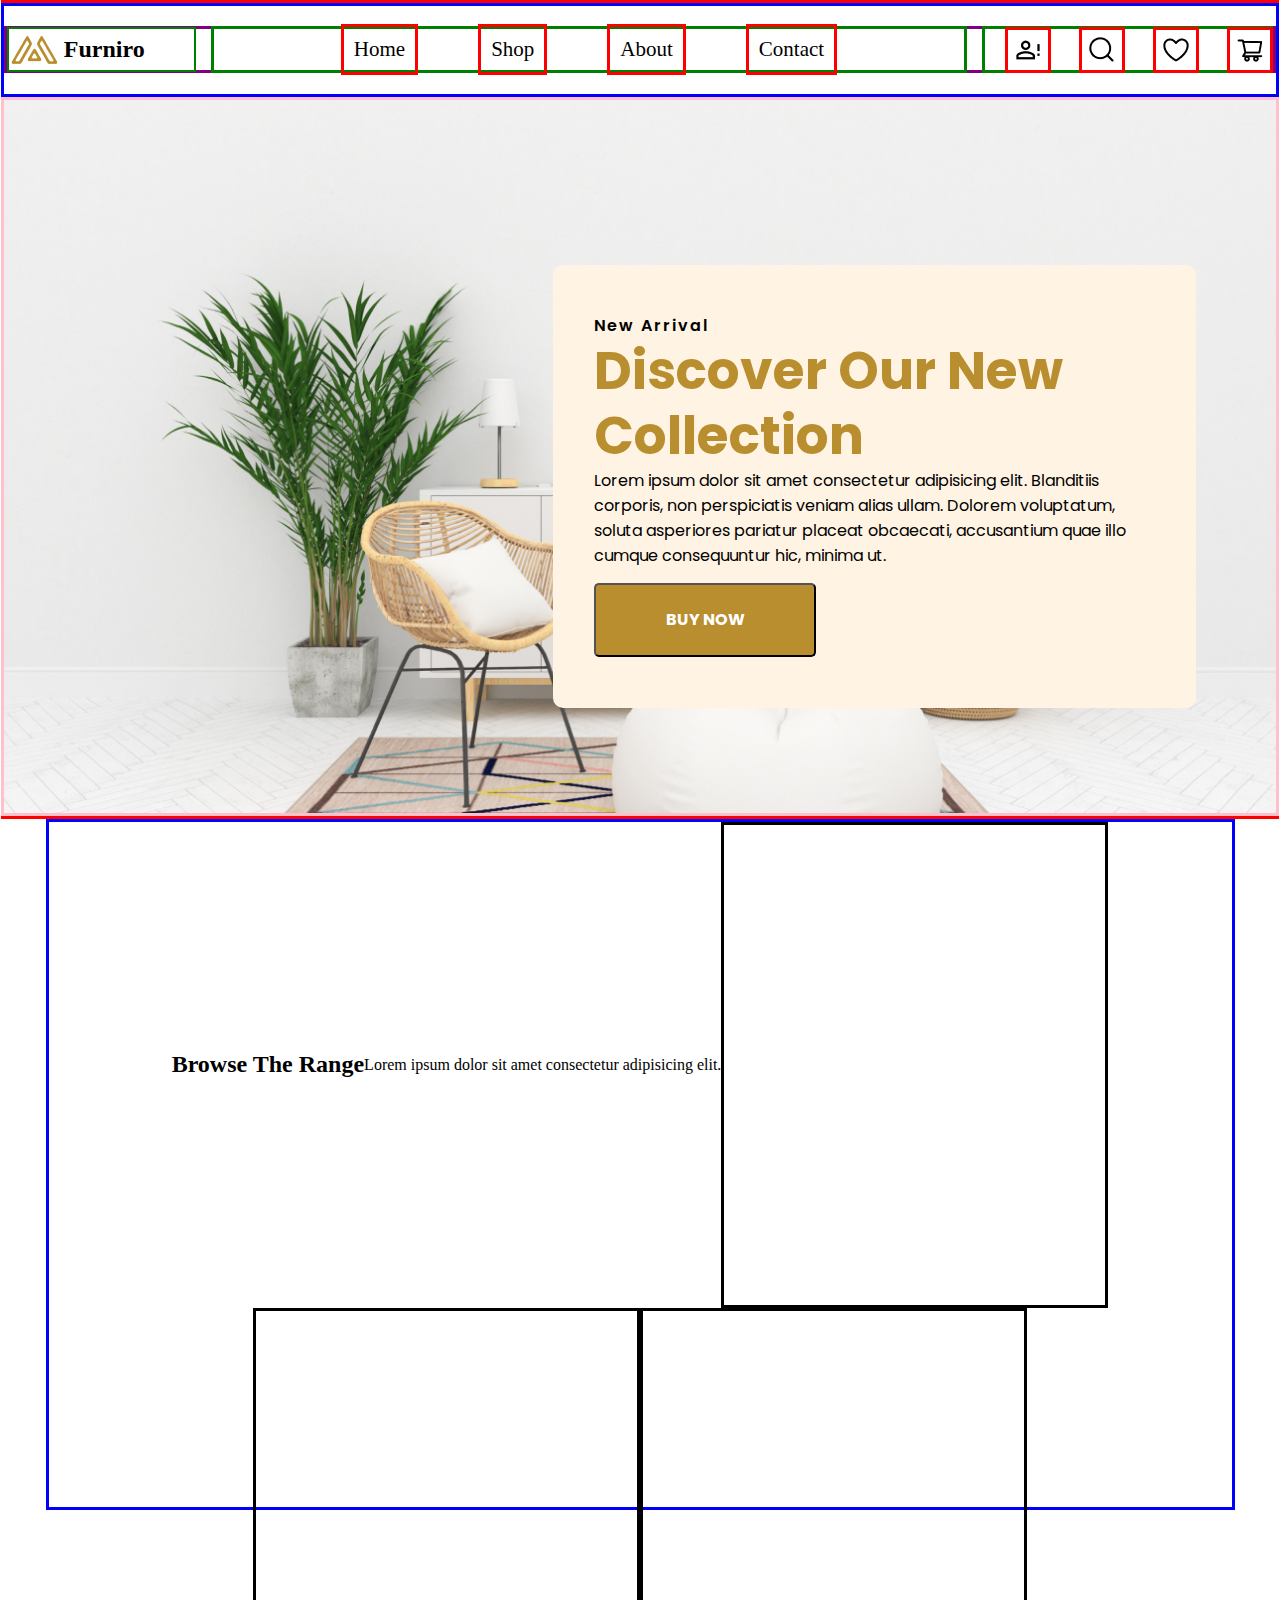
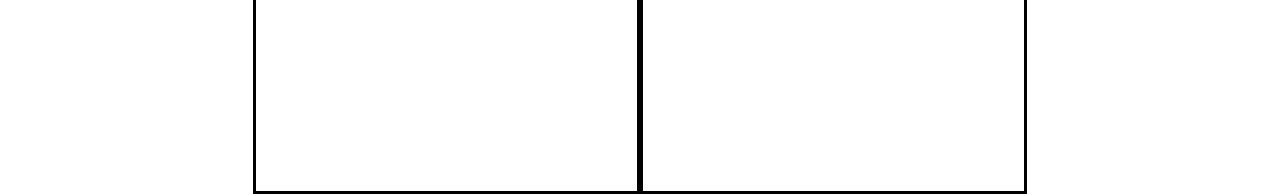
==== index.html @ 5cec1667 "Estructura de header" ====
<!DOCTYPE html>
<html lang="en">
<head>
    <meta charset="UTF-8">
    <meta name="viewport" content="width=device-width, initial-scale=1.0">
    <title>Furniro</title>
    <link rel="stylesheet" href="css/style.css">
    <link rel="preconnect" href="https://fonts.googleapis.com">
    <link rel="preconnect" href="https://fonts.gstatic.com" crossorigin>
    <link href="https://fonts.googleapis.com/css2?family=Poppins:ital,wght@0,100;0,200;0,300;0,400;0,500;0,600;0,700;0,800;0,900;1,100;1,200;1,300;1,400;1,500;1,600;1,700;1,800;1,900&display=swap" rel="stylesheet">
</head>
<body>
    <div class="banner">
        <header>
            <nav>
                <div class="navSec"  id="navLogo">
                    <img src="img/Meubel House_Logos-05.jpg" alt="img logo">
                    <h2>Furniro</h2>
                </div>
                <div class="navSec" id="navLink">
                    <ul>
                        <li><a href="">Home</a></li>
                        <li><a href="">Shop</a></li>
                        <li><a href="">About</a></li>
                        <li><a href="">Contact</a></li>
                    </ul>
                </div>
                <div class="navSec" id="navIcon">
                    <ul>
                        <li><a href="#"><img src="img/icons/mdi_account-alert-outline.png" alt="Icon login"></a></li>
                        <li><a href="#"><img src="img/icons/akar-icons_search.png" alt="Icon search"></a></li>
                        <li><a href="#"><img src="img/icons/akar-icons_heart.png" alt="Icon of heart"></a></li>
                        <li><a href="#"><img src="img/icons/ant-design_shopping-cart-outlined.png" alt="Icon shopping"></a></li>
                      </ul>
                </div>
            </nav>
        </header>
        <div id="bannerImage">
            <div id="bannerInfo">
                <div id="bannerInfoText">
                    <h3>New Arrival</h3>
                    <h1>Discover Our New Collection</h1>
                    <p>Lorem ipsum dolor sit amet consectetur adipisicing elit. Blanditiis corporis, non perspiciatis veniam alias ullam. Dolorem voluptatum, soluta asperiores pariatur placeat obcaecati, accusantium quae illo cumque consequuntur hic, minima ut.</p>
                    <button style='font-family: "Poppins",sans-serif;font-weight: 700; font-size: 16px; color: white; background-color:  #b88e2f; line-height:24px ;width: 222px;height: 74px; margin-top: 15px; border-radius: 5px;' >BUY NOW</button>
                </div>
            </div>
        </div>
    </div>
    <div id="browseRange">
        <h2>Browse The Range</h2>
        <p>Lorem ipsum dolor sit amet consectetur adipisicing elit.</p>
        <div class="browseCards"></div>
        <div class="browseCards"></div>
        <div class="browseCards"></div>
    </div>
</body>
</html>
---- css/style.css ----
*{margin: 0px;padding: 0px;}
body{
    display: flex;
    align-items: center;
    justify-content: center;
    flex-direction: column;
}
.banner{
    width: 99.4%;
    height: 812.53px;
    display: flex;
    align-items: center;
    flex-direction: column;
    border: solid red;

}
/*header*/
header{
    width: 100%;
    height: 100px;
    border: solid blue;
    display: flex;
    align-items: center;
    justify-content: center;
}
nav{
    display: flex;
    align-items: center;
    justify-content: center;
    justify-content: space-between;
    width: 1286px;
    height: 41px;
    border: purple solid 3px;
}
.navSec{
    display: flex;
    align-items: center;
    height: 41px;
    border: solid green;
}
#navLogo{
    width: 185px;
    border: green solid 2px;
    gap: 5px;
}
#navLink{
    width: 750px;
}
#navLink li{
    border: solid red;
    margin: -15px 30px;
    padding: 4px;
}
.navSec ul,a{
    display: flex;
    margin: auto;
    text-align: center;
    list-style: none;
    text-decoration: none;
    color: #000000; 
    font-size: 21px;
    padding: 6px;  
}
#navIcon {
    width: 285px; 
}

#navIcon li{
    border: solid red;
    margin: -15px 14px;
}

/*info banner*/
#bannerImage{
    border: solid pink;
     width: 100%;
     height: 100%;
     background: url(../img/scandinavian-interior-mockup-wall-decal-background\ 1.jpg) no-repeat center/cover;
     display: flex;
     align-items: center;
     justify-content: flex-end
}

#bannerInfo{
    width: 643px;
    height: 443px;
    border-radius: 10px;
    margin-top: 60px;
    margin-right: 80px;
    background-color: #fff3e3;
    display: flex;
    align-items: center;
    justify-content: center;
}
#bannerInfoText {
    width: 561px;
    height: 344px;
    font-family: "Poppins";
}
#bannerInfoText h3{
    font-weight: 600;
    font-size: 16px;
    letter-spacing: 2px;
    line-height: 24px; 
}
#bannerInfoText h1{
    color:  #b88e2f;
    font-weight: 700;
    font-size: 52px; 
    line-height:65px;
}

/*browse the range*/
#browseRange{
    border: solid blue;
    width: 1183px;
    height: 685px;
    display: flex;
    align-items: center;
    justify-content: center;
    flex-wrap: wrap;
}

.browseCards{
    width: 381px;
    height: 480px;
    border: solid 3px;
}
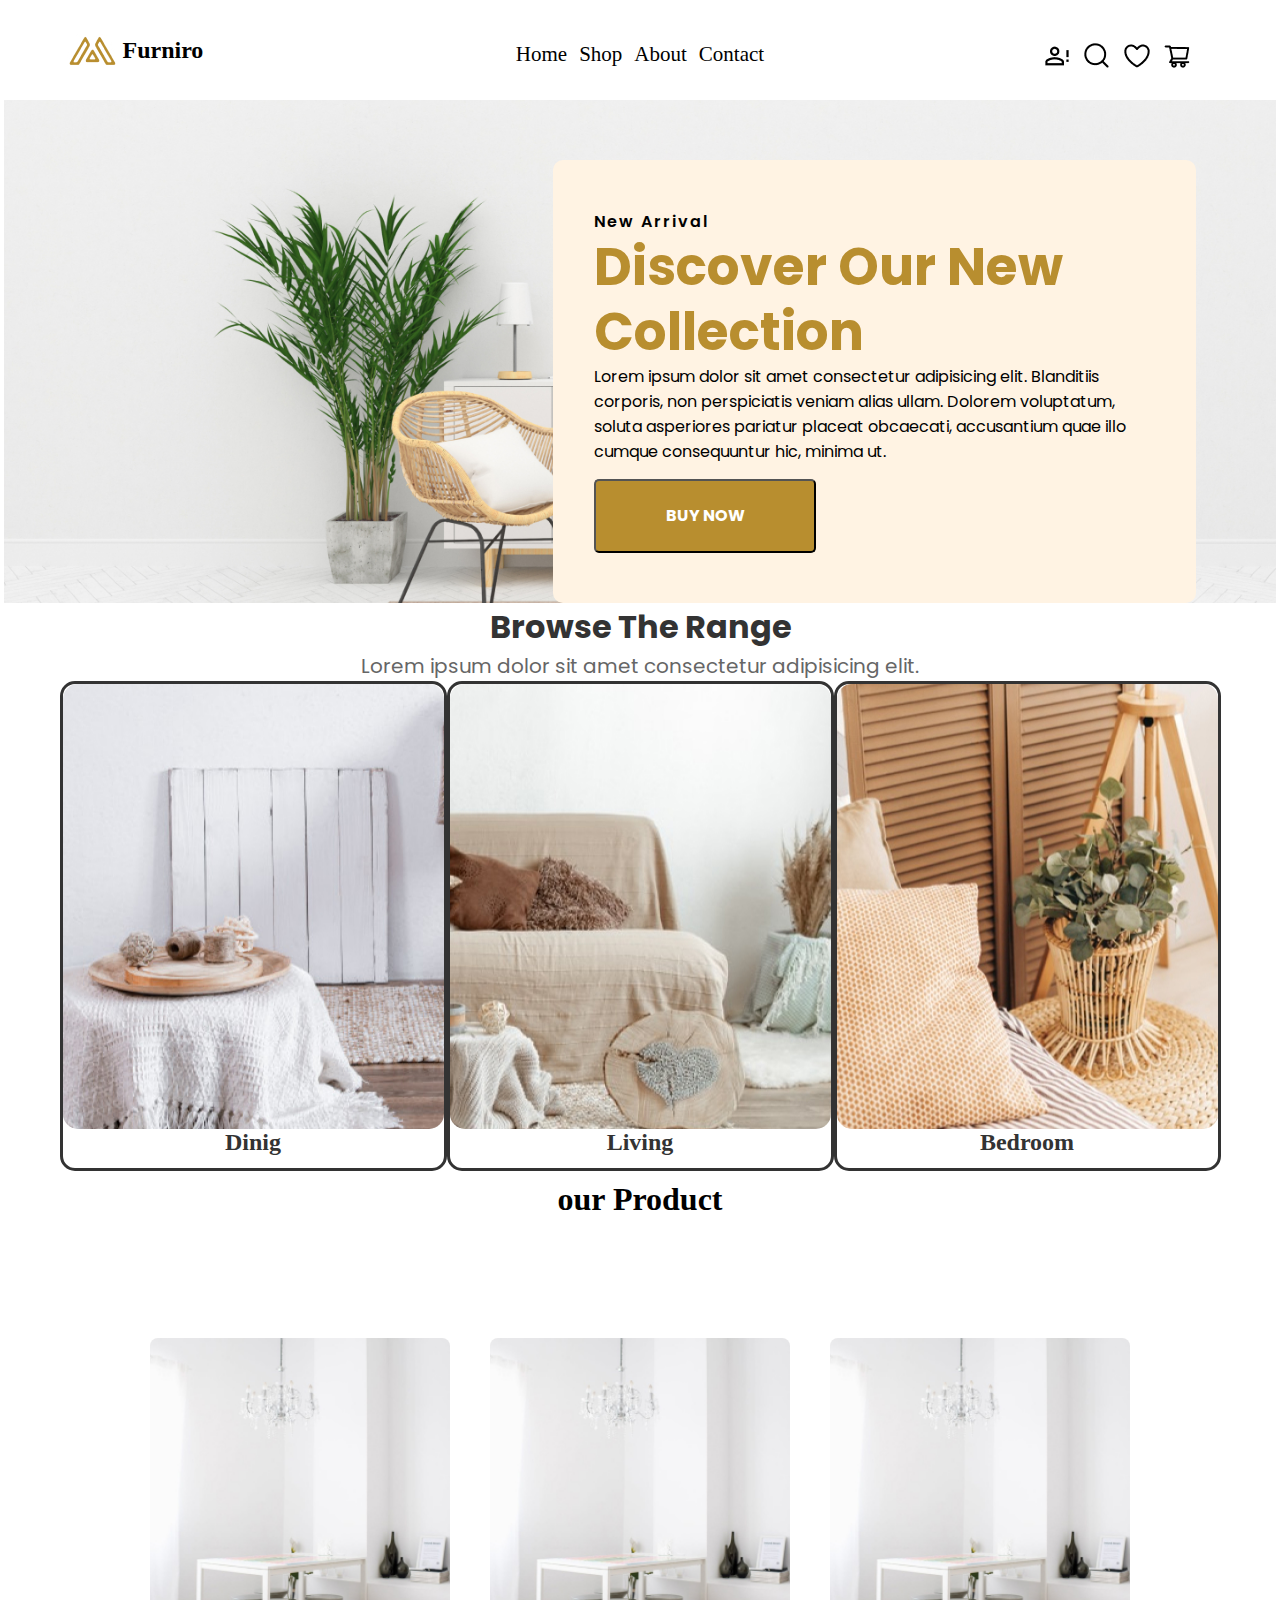
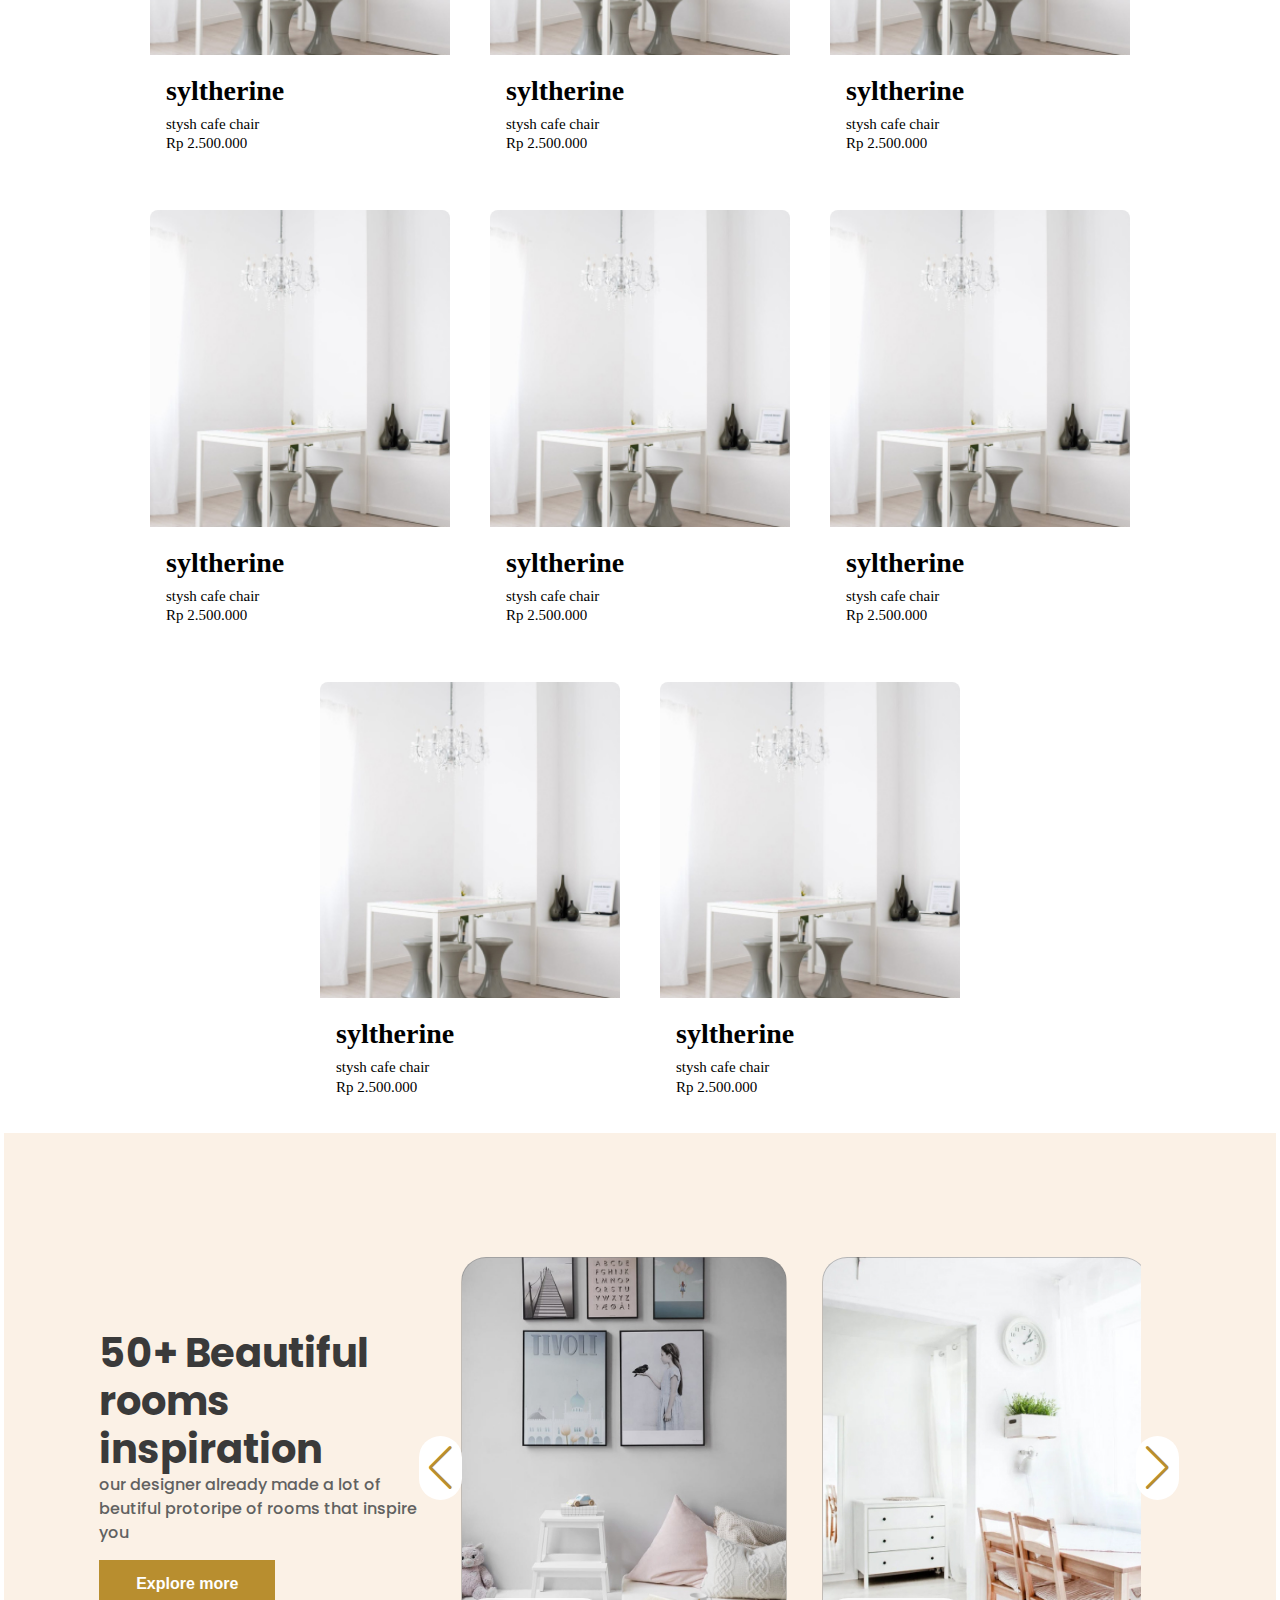
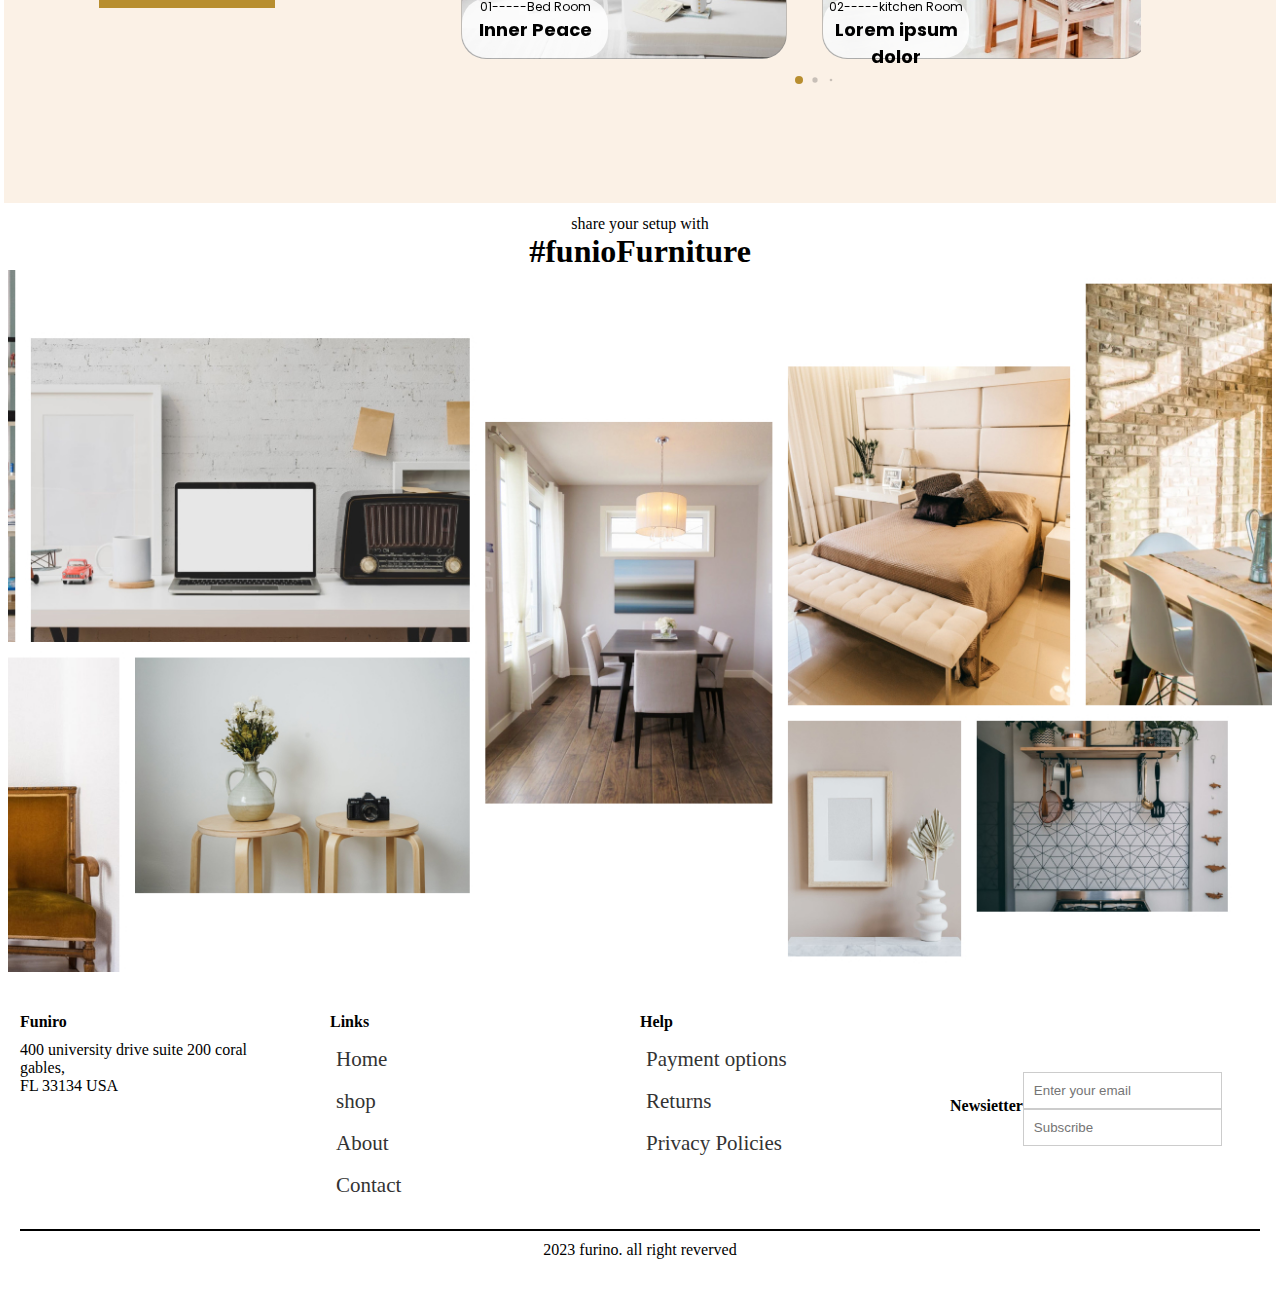
==== commit 613b5c2a: "struture" ====
--- a/index.html
+++ b/index.html
@@ -5,53 +5,171 @@
     <meta name="viewport" content="width=device-width, initial-scale=1.0">
     <title>Furniro</title>
     <link rel="stylesheet" href="css/style.css">
+    <link rel="stylesheet" href="css/swiper-bundle.min.css">
     <link rel="preconnect" href="https://fonts.googleapis.com">
     <link rel="preconnect" href="https://fonts.gstatic.com" crossorigin>
     <link href="https://fonts.googleapis.com/css2?family=Poppins:ital,wght@0,100;0,200;0,300;0,400;0,500;0,600;0,700;0,800;0,900;1,100;1,200;1,300;1,400;1,500;1,600;1,700;1,800;1,900&display=swap" rel="stylesheet">
 </head>
 <body>
-    <div class="banner">
-        <header>
-            <nav>
-                <div class="navSec"  id="navLogo">
-                    <img src="img/Meubel House_Logos-05.jpg" alt="img logo">
-                    <h2>Furniro</h2>
-                </div>
-                <div class="navSec" id="navLink">
-                    <ul>
-                        <li><a href="">Home</a></li>
-                        <li><a href="">Shop</a></li>
-                        <li><a href="">About</a></li>
-                        <li><a href="">Contact</a></li>
-                    </ul>
-                </div>
-                <div class="navSec" id="navIcon">
-                    <ul>
-                        <li><a href="#"><img src="img/icons/mdi_account-alert-outline.png" alt="Icon login"></a></li>
-                        <li><a href="#"><img src="img/icons/akar-icons_search.png" alt="Icon search"></a></li>
-                        <li><a href="#"><img src="img/icons/akar-icons_heart.png" alt="Icon of heart"></a></li>
-                        <li><a href="#"><img src="img/icons/ant-design_shopping-cart-outlined.png" alt="Icon shopping"></a></li>
-                      </ul>
-                </div>
-            </nav>
-        </header>
-        <div id="bannerImage">
-            <div id="bannerInfo">
-                <div id="bannerInfoText">
-                    <h3>New Arrival</h3>
-                    <h1>Discover Our New Collection</h1>
-                    <p>Lorem ipsum dolor sit amet consectetur adipisicing elit. Blanditiis corporis, non perspiciatis veniam alias ullam. Dolorem voluptatum, soluta asperiores pariatur placeat obcaecati, accusantium quae illo cumque consequuntur hic, minima ut.</p>
-                    <button style='font-family: "Poppins",sans-serif;font-weight: 700; font-size: 16px; color: white; background-color:  #b88e2f; line-height:24px ;width: 222px;height: 74px; margin-top: 15px; border-radius: 5px;' >BUY NOW</button>
-                </div>
+   
+     <div class="banner" id="banner">
+        
+    </div> 
+    <div id="browseRange">
+        <h2 style=" font-size: 32px; font-family: 'Poppins'; font-weight: 700; color: #333333;">Browse The Range</h2>
+        <p style=" width: 100%; font-size: 20px; font-family: 'Poppins'; font-weight: 400; color: #666666;">Lorem ipsum dolor sit amet consectetur adipisicing elit.</p>
+        <div id="browseRangeCard">
+            <div class="browseCards">
+                <div id="browseImg1"></div>
+                <p>Dinig</p>
+            </div>
+            <div class="browseCards">
+                <div id="browseImg2"></div>
+                <p>Living</p>
+            </div>
+            <div class="browseCards">
+                <div id="browseImg3"></div>
+                <p>Bedroom</p>
             </div>
         </div>
     </div>
-    <div id="browseRange">
-        <h2>Browse The Range</h2>
-        <p>Lorem ipsum dolor sit amet consectetur adipisicing elit.</p>
-        <div class="browseCards"></div>
-        <div class="browseCards"></div>
-        <div class="browseCards"></div>
+    
+    <h1>our Product</h1>
+    <div class="card-container-produc">
+        
+        <div class="card-produc">
+            <img src="img/produc1.jpg" alt="" srcset="">
+            <div class="card-content-produc">
+                <h3>syltherine</h3>
+                <p>stysh cafe chair</p>
+                <p>Rp 2.500.000</p>
+            </div>
+        </div>
+        <div class="card-produc">
+            <img src="img/produc1.jpg" alt="" srcset="">
+            <div class="card-content-produc">
+                <h3>syltherine</h3>
+                <p>stysh cafe chair</p>
+                <p>Rp 2.500.000</p>
+            </div>
+        </div>
+        <div class="card-produc">
+            <img src="img/produc1.jpg" alt="" srcset="">
+            <div class="card-content-produc">
+                <h3>syltherine</h3>
+                <p>stysh cafe chair</p>
+                <p>Rp 2.500.000</p>
+            </div>
+        </div>
+        <div class="card-produc">
+            <img src="img/produc1.jpg" alt="" srcset="">
+            <div class="card-content-produc">
+                <h3>syltherine</h3>
+                <p>stysh cafe chair</p>
+                <p>Rp 2.500.000</p>
+            </div>
+        </div>
+        <div class="card-produc">
+            <img src="img/produc1.jpg" alt="" srcset="">
+            <div class="card-content-produc">
+                <h3>syltherine</h3>
+                <p>stysh cafe chair</p>
+                <p>Rp 2.500.000</p>
+            </div>
+        </div>
+        <div class="card-produc">
+            <img src="img/produc1.jpg" alt="" srcset="">
+            <div class="card-content-produc">
+                <h3>syltherine</h3>
+                <p>stysh cafe chair</p>
+                <p>Rp 2.500.000</p>
+            </div>
+        </div>
+        <div class="card-produc">
+            <img src="img/produc1.jpg" alt="" srcset="">
+            <div class="card-content-produc">
+                <h3>syltherine</h3>
+                <p>stysh cafe chair</p>
+                <p>Rp 2.500.000</p>
+            </div>
+        </div>
+        <div class="card-produc">
+            <img src="img/produc1.jpg" alt="" srcset="">
+            <div class="card-content-produc">
+                <h3>syltherine</h3>
+                <p>stysh cafe chair</p>
+                <p>Rp 2.500.000</p>
+            </div>
+        </div>
+
+
     </div>
+
+    <section id="inspirations">
+        <div id="inspirationsInfo">
+            <h2>50+ Beautiful rooms inspiration</h2>
+            <p>our designer already made a lot of beutiful protoripe of rooms that inspire you</p>
+            <button>Explore more</button>
+        </div>
+        <div id="inspirationsCarrusel">
+             <div class="slide-container swiper">
+                <div style="padding-bottom: 20px;" class="slide-content">
+                    <div class="card-wrapper swiper-wrapper" >
+                        
+
+
+                        <div class="card swiper-slide card1">
+                            <div class="card-content">
+                                <p class="decription">01-----Bed Room</p>
+                                <h2 class="name">Inner Peace</h2>
+                                
+
+                            </div>
+                        </div>
+                        <div class="card swiper-slide card2">
+                            <div class="card-content">
+                                <p class="decription">02-----kitchen Room</p>
+                                <h2 class="name">Lorem ipsum dolor</h2>
+                                
+
+                            </div>
+                        </div>
+                        <div class="card swiper-slide card3">
+                            <div class="card-content">
+                                <p class="decription">03-----Bed Room</p>
+                                <h2 class="name">Lorem ipsum dolor</h2>
+                                
+
+                            </div>
+                        </div>
+                        <div class="card swiper-slide card4">
+                            <div class="card-content">
+                                <p class="decription">04-----Bed Room</p>
+                                <h2 class="name">Lorem insup</h2>
+                                
+
+                            </div>
+                        </div>
+                    </div>
+                </div>
+                
+                <div class="swiper-button-next swiper-navBtn "></div>
+                <div class="swiper-button-prev swiper-navBtn "></div>
+                <div class="swiper-pagination"></div>
+             </div>
+        </div>
+    </section>
+    
+    <div id="share">
+        <p>share your setup with</p>
+        <h1>#funioFurniture</h1>
+        <div id="shareimg"></div>
+    </div>
+
+    <footer id="footer">
+        
+    </footer>
 </body>
+<script src="js/swiper-bundle.min.js"></script>
+<script src="js/script.js"></script>
 </html>--- a/css/style.css
+++ b/css/style.css
@@ -7,50 +7,53 @@
 }
 .banner{
     width: 99.4%;
-    height: 812.53px;
+    max-height: 812.53px;
     display: flex;
     align-items: center;
     flex-direction: column;
-    border: solid red;
+
 
 }
 /*header*/
 header{
     width: 100%;
     height: 100px;
-    border: solid blue;
-    display: flex;
-    align-items: center;
-    justify-content: center;
+
+}
+header, nav{
+    display: flex;
+    align-items: center;
+    justify-content: center;
+    
 }
 nav{
-    display: flex;
-    align-items: center;
-    justify-content: center;
-    justify-content: space-between;
-    width: 1286px;
+    flex-wrap: wrap;
+    max-width: 1286px;
+    width: 100%;
+    height: auto;
+ 
+}
+.navSec{
+    display: flex;
+    align-items: center;
     height: 41px;
-    border: purple solid 3px;
-}
-.navSec{
-    display: flex;
-    align-items: center;
-    height: 41px;
-    border: solid green;
 }
 #navLogo{
-    width: 185px;
-    border: green solid 2px;
+    width: 15%;
     gap: 5px;
 }
 #navLink{
-    width: 750px;
-}
-#navLink li{
-    border: solid red;
-    margin: -15px 30px;
-    padding: 4px;
-}
+    width: 60%;
+    position:relative;
+    
+}
+#navLink ul {
+    display: flex;
+    align-items: center;
+    justify-content: center;
+    justify-content: space-evenly;
+}
+
 .navSec ul,a{
     display: flex;
     margin: auto;
@@ -59,20 +62,21 @@
     text-decoration: none;
     color: #000000; 
     font-size: 21px;
-    padding: 6px;  
+    padding: 6px; 
 }
 #navIcon {
-    width: 285px; 
-}
+    width: 15%;
+    
+}
+
 
 #navIcon li{
-    border: solid red;
-    margin: -15px 14px;
+    width: auto;
+   
 }
 
 /*info banner*/
 #bannerImage{
-    border: solid pink;
      width: 100%;
      height: 100%;
      background: url(../img/scandinavian-interior-mockup-wall-decal-background\ 1.jpg) no-repeat center/cover;
@@ -85,8 +89,7 @@
     width: 643px;
     height: 443px;
     border-radius: 10px;
-    margin-top: 60px;
-    margin-right: 80px;
+    margin: 60px 80px 0px 0px;
     background-color: #fff3e3;
     display: flex;
     align-items: center;
@@ -102,6 +105,7 @@
     font-size: 16px;
     letter-spacing: 2px;
     line-height: 24px; 
+    
 }
 #bannerInfoText h1{
     color:  #b88e2f;
@@ -112,18 +116,309 @@
 
 /*browse the range*/
 #browseRange{
-    border: solid blue;
-    width: 1183px;
-    height: 685px;
-    display: flex;
-    align-items: center;
-    justify-content: center;
+    max-width: 1183px;
+    height: auto;
+    display: flex;
+    align-items: center;
+    justify-content: center;
+    flex-direction: column;
+    text-align: center;
     flex-wrap: wrap;
-}
-
+    margin-bottom: 10px;
+
+
+}
+
+#browseRangeCard{
+    width: 100%;
+    min-height: 490px;
+    height: auto;
+    display: flex;
+    justify-content: center;
+    justify-content: space-evenly;
+    flex-wrap: wrap;
+}
 .browseCards{
-    width: 381px;
-    height: 480px;
+    min-width: 381px;
+    min-height: 400px;
     border: solid 3px;
-}
-
+    border-radius: 15px;
+    font-size: 24px;
+    font-weight: 600;
+    color: #333333;
+    
+}
+.browseCards>div{
+    width: 100%;
+    height: 92%;
+    border-radius: 15px;
+    
+}
+#browseImg1{
+    height: 92%;
+    background: url(../img/Mask\ Group.jpg) no-repeat center/cover;
+}
+#browseImg2{
+    background: url(../img/Image-living\ room.jpg) no-repeat center/cover;
+}
+#browseImg3{
+    background: url(../img/Mask\ Group2.jpg) no-repeat center/cover;
+}
+
+.card-container-produc{
+    display: flex;
+    justify-content: center;
+    flex-wrap: wrap;
+    margin-top: 100px;
+}
+
+.card-produc{
+    width: 300px;
+    border-radius: 8px;
+    overflow: hidden;
+    margin: 20px;
+}
+
+.card-produc img{
+    width: 100%;
+    height: auto;
+}
+.card-content-produc{
+    padding: 16px;
+}
+.card-content-produc h3{
+    font-size: 28px;
+    margin-bottom: 8px;
+}
+.card-content-produc p{
+    font-size: 15px;
+    line-height: 1.3;
+}
+
+/*inspiration*/
+#inspirations{
+    width: 99.4%;
+    height: 670px;
+    display: flex;
+    align-items: center;
+    justify-content: center;
+    font-family: "Poppins";
+    background-color: #fbf1e6;
+}
+#inspirationsInfo{
+    width: 25%;
+    height: 582px;
+    display: flex;
+    flex-direction: column;
+    align-items: start;
+    justify-content: center;
+    text-align: start;
+}
+#inspirationsInfo h2{
+    font-weight: 700;
+    font-size: 40px;
+    line-height: 48px;
+    color: #3A3A3A;
+}
+#inspirationsInfo p{
+    font-weight: 500;
+    font-size: 16px;
+    line-height: 24px;
+    color: #616161;
+}
+#inspirationsInfo button{
+    width: 176px;
+    height: 48px;
+    margin-top: 15px;
+    font-weight: 600;
+    line-height: 24px;
+    font-size: 16px;
+    color: white;
+    border: none;
+    background-color: #b88e2f;
+}
+
+
+#inspirationsCarrusel{
+    width: 60%;
+    height: 582px;
+    display: flex;
+    align-items: center;
+    justify-content: center;
+     
+}
+
+.slide-container{
+    max-width: 1120px;
+    width: 100%;    
+}
+.slide-content{
+    margin: 0px 40px;
+    overflow: hidden;
+    border-radius: 25px;
+    
+}
+.card-wrapper{
+    padding: 15px 0;
+}
+
+.card-wrapper > .card{
+    border: solid 0.2px rgba(128, 128, 128, 0.481);
+   height: 400px;
+    border-radius: 25px;
+    display: flex;
+    align-items: end;
+    font-size: 12px;
+
+}
+.card1{
+    background: url(../img/room1.jpg) no-repeat center/cover;
+}
+.card2{
+    background: url(../img/room2.jpg) no-repeat center/cover;
+}
+.card3{
+    background: url(../img/room1.jpg) no-repeat center/cover;
+}
+.card4{
+    background: url(../img/room2.jpg) no-repeat center/cover;
+}
+.card> .card-content{
+    text-align: center;
+    height: 15%;
+    width: 45%;
+    border-radius: 25px;
+
+    background-color: rgba(255, 255, 255, 0.814);
+}
+.swiper-button-next {
+    right: 2;
+ 
+}
+.swiper-button-prev {
+    left: 2;
+}
+
+.swiper-navBtn::before,
+.swiper-navBtn::after{
+    background-color: white;
+    color: #B88E2F;
+    width: 90px;
+    border-radius: 50px;
+    padding: 10px;
+}
+
+/*share*/
+#share{
+    max-width: 1799px;
+    height: 780px;
+    width: 99.4%;
+    display: flex;
+    flex-direction: column;
+    align-items: center;
+    justify-content: center;
+    
+}
+
+#shareimg{
+    height: 90%;
+    width: 99.4%;
+    background: url(../img/Images.jpg) no-repeat center/cover;
+}
+
+
+
+  /* Footer columns */
+  
+/* Base styles */
+
+footer {
+   
+    padding: 30px 0;
+    
+    max-width: 1240px;
+    width: 100%;
+  }
+  
+  .container {
+    width: 100%;
+    margin: 0 auto;
+    
+  }
+  
+  .row {
+    display: flex;
+    flex-wrap: wrap;
+    justify-content: space-between;
+  }
+  
+  /* Footer columns */
+  
+  .footer-col {
+    flex: 1; /* Make each footer column take up 1/4th of the space */
+    margin-bottom: 20px;
+  }
+  
+  .footer-col h4 {
+    margin-bottom: 10px;
+  }
+  
+  .footer-col ul {
+    list-style: none;
+    padding: 0;
+    margin: 0;
+  }
+  
+  .footer-col li {
+    margin-bottom: 5px;
+  }
+  
+  .footer-col a {
+    color: #333;
+    text-decoration: none;
+  }
+  
+
+  /* Footer Newsletter section */
+  
+  .footer-col.footer-col:last-child {
+    display: flex;
+    align-items: center;
+  }
+  
+  .footer-col input[type="text"] {
+    padding: 10px;
+    border: 1px solid #ccc;
+    margin-right: 10px;
+    flex: 1; /* Make the input field take up most of the space */
+    
+  }
+  
+  /* Copyright section */
+  
+  .footer .container:last-child {
+    text-align: center;
+    padding: 10px 0;
+    border: 1px solid #ccc; /* Set a border for all sides */
+  border-top: 2px solid #000; /* Set a thicker top border */
+  border-right: 0; /* Remove right border */
+  border-bottom: 0; /* Remove bottom border */
+  border-left: 0; /* Remove left border */
+  }
+    /* Responsive adjustments */
+  
+    @media (max-width: 768px) {
+        /*footer*/
+        .footer-col {
+          flex: 1 1 50%;  /* Make each footer column take up 1/2 of the space on smaller screens */
+        }
+      
+    }
+    
+      @media (max-width: 480px) {
+        .footer-col {
+          flex: 1;  /* Make each footer column take up 100% of the space on very small screens */
+        }
+        
+        
+      }
